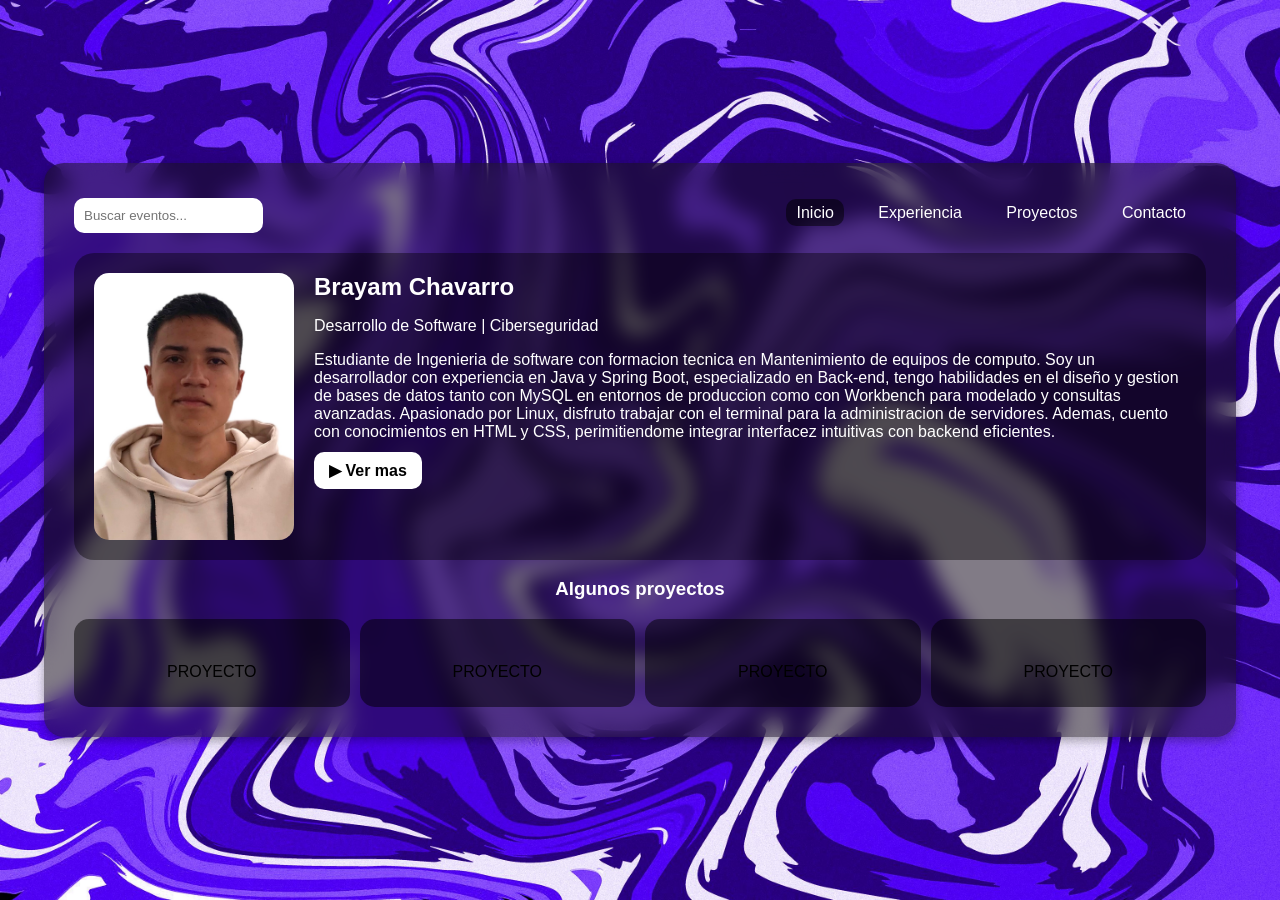
==== index.html @ 47ccb832 "portafolio" ====
<!DOCTYPE html>
<html lang="es">
<head>
    <meta charset="UTF-8">
    <meta name="viewport" content="width=device-width, initial-scale=1.0">
    <title>Brayam Chavarro</title>
    <link rel="stylesheet" href="./css/styles.css">
</head>
<body>
    <div class="container">
        <!-- Barra de navegación -->
        <nav class="navbar">
            <input type="text" placeholder="Buscar eventos..." class="search-bar">
            <div class="nav-links">
                <a href="index.html"class="nav-btn active">Inicio</a>
                <a href="experiencia.html"class="nav-btn">Experiencia</a>
                <a href="proyectos.html"class="nav-btn">Proyectos</a>
                <a href="contacto.html"class="nav-btn">Contacto</a>
                
            </div>
        </nav>

        <!-- Sección Principal -->
        <main class="main-content">
            <div class="highlight">
                <img src="./css/assets/me.jpg" alt="Brayam Chavarro picture">
                <div class="highlight-info">
                    <h2>Brayam Chavarro</h2>
                    <p>Desarrollo de Software | Ciberseguridad</p>
                    <p>Estudiante de Ingenieria de software con formacion tecnica en Mantenimiento de equipos de computo.
                    Soy un desarrollador con experiencia en Java y Spring Boot, especializado en Back-end, tengo habilidades en el diseño y gestion de bases de datos 
                    tanto con MySQL en entornos de produccion como con Workbench para modelado y consultas avanzadas.
                Apasionado por Linux, disfruto trabajar con el terminal para la administracion de servidores. Ademas, cuento con conocimientos en HTML y CSS, perimitiendome
            integrar interfacez intuitivas con backend eficientes. </p>
                    <div class="buttons">
                        <a href="sobremi.html" class="watch-btn">▶ Ver mas </a>
                        
                    </div>
                </div>
            </div>

            <!-- Lista de películas recomendadas -->
            <h3>Algunos proyectos </h3>
            <div class="movies-grid">
                <div class="movie-card">
                    <img src="flash.jpg" alt="">
                    <p>PROYECTO</p>
                </div>
                <div class="movie-card">
                    <img src="manifest.jpg" alt="">
                    <p>PROYECTO</p>
                </div>
                <div class="movie-card">
                    <img src="elemental.jpg" alt="">
                    <p>PROYECTO</p>
                </div>
                <div class="movie-card">
                    <img src="interstellar.jpg" alt="">
                    <p>PROYECTO</p>
                </div>
            </div>
        </main>
    </div>
</body>
</html>
---- css/styles.css ----
body {
    font-family: Arial, sans-serif;
    background: url('assets/background.jpg') no-repeat center center/cover;
    color: rgb(0, 0, 0);
    margin: 0;
    display: flex;
    justify-content: center;
    align-items: center;
    height: 100vh;
}

h3{
    color: white;
    display: flex;
    justify-content: center;
}

/* Contenedor principal */
.container {
    width: 90%;
    max-width: 1200px;
    background: rgba(22, 19, 19, 0.5);
    backdrop-filter: blur(10px);
    border-radius: 20px;
    padding: 20px;
    box-shadow: 0 4px 10px rgba(0, 0, 0, 0.3);
}

/* Barra de navegación */
.navbar {
    display: flex;
    justify-content: space-between;
    align-items: center;
    padding: 10px;
}

.search-bar {
    padding: 10px;
    border-radius: 10px;
    border: none;
    outline: none;
}
.nav-links-contacto{
    margin-left: 700px;
    
}

.nav-links-contacto .nav-btn-contacto  {
    background: transparent;
    border: none;
    color: white;
    margin: 0 10px;
    cursor: pointer;
    font-size: 16px;
    padding: 5px 10px;
    transition: 0.3s;
    text-decoration: none;
}


.nav-links .nav-btn  {
    background: transparent;
    border: none;
    color: white;
    margin: 0 10px;
    cursor: pointer;
    font-size: 16px;
    padding: 5px 10px;
    transition: 0.3s;
    text-decoration: none;
}

.nav-links-contacto .nav-btn-contacto.active,
.nav-links-contacto .nav-btn-contacto:hover {
    background: rgba(0, 0, 0, 0.5);
    border-radius: 10px;
}

.nav-links .nav-btn.active,
.nav-links .nav-btn:hover {
    background: rgba(0, 0, 0, 0.5);
    border-radius: 10px;
}


/* Sección principal */
.main-content {
    padding: 10px;
}

/* Destacado (Película principal) */

.highlight {
    display: flex;
    background: rgba(0, 0, 0, 0.4);
    padding: 20px;
    border-radius: 20px;
    overflow: hidden;
    color: white;
}

.highlight img{
    width: 200px;
    border-radius: 15px;
}

.highlight-info {
    margin-left: 20px;
}

.highlight-info h2{
    margin: 0;
}

.buttons {
    margin-top: 20px;
    
}

.watch-btn, .download-btn {
    background: white;
    color: black;
    border: none;
    padding: 10px 15px;
    border-radius: 10px;
    cursor: pointer;
    margin-right: 10px;
    font-weight: bold;
    text-decoration: none;
}

/* Recomendaciones */
.movies-grid {
    display: grid;
    grid-template-columns: repeat(auto-fit, minmax(150px, 1fr));
    gap: 10px;
    margin-top: 10px;
}

.movie-card {
    text-align: center;
    background: rgba(0, 0, 0, 0.5);
    padding: 10px;
    border-radius: 15px;
}

.movie-card img {
    width: 100%;
    border-radius: 10px;
}
/*contacto*/

.form-container{
    background: rgba(255, 255, 255, 0.1);
    backdrop-filter: blur(10px);
    padding: 20px;
    border-radius: 10px;
    box-shadow: 0 4px 10px rgba(0, 0, 0, 0.2);
    width: 300px;
    text-align: center;
    margin-left: 75vh;
    
}

form{
    display: flex;
    flex-direction: column;
    
}

label{
    text-align: left;
    margin-top: 15px;
    color: white;
}

input, textarea{
    padding: 10px;
    border: none;
    border-radius: 5px;
    margin-top: 5px;
    outline: none;
}

button{
    margin-top: 15px;
    background: #3498db;
    color: white;
    border: none;
    padding: 10px;
    border-radius: 5px;
    cursor: pointer;
    font-size: 16px;
}

button:hover{
    background: #2980b9;
}

#forMessage {
    margin-top: 10px;
    font-size: 14px;
    color: white;
}
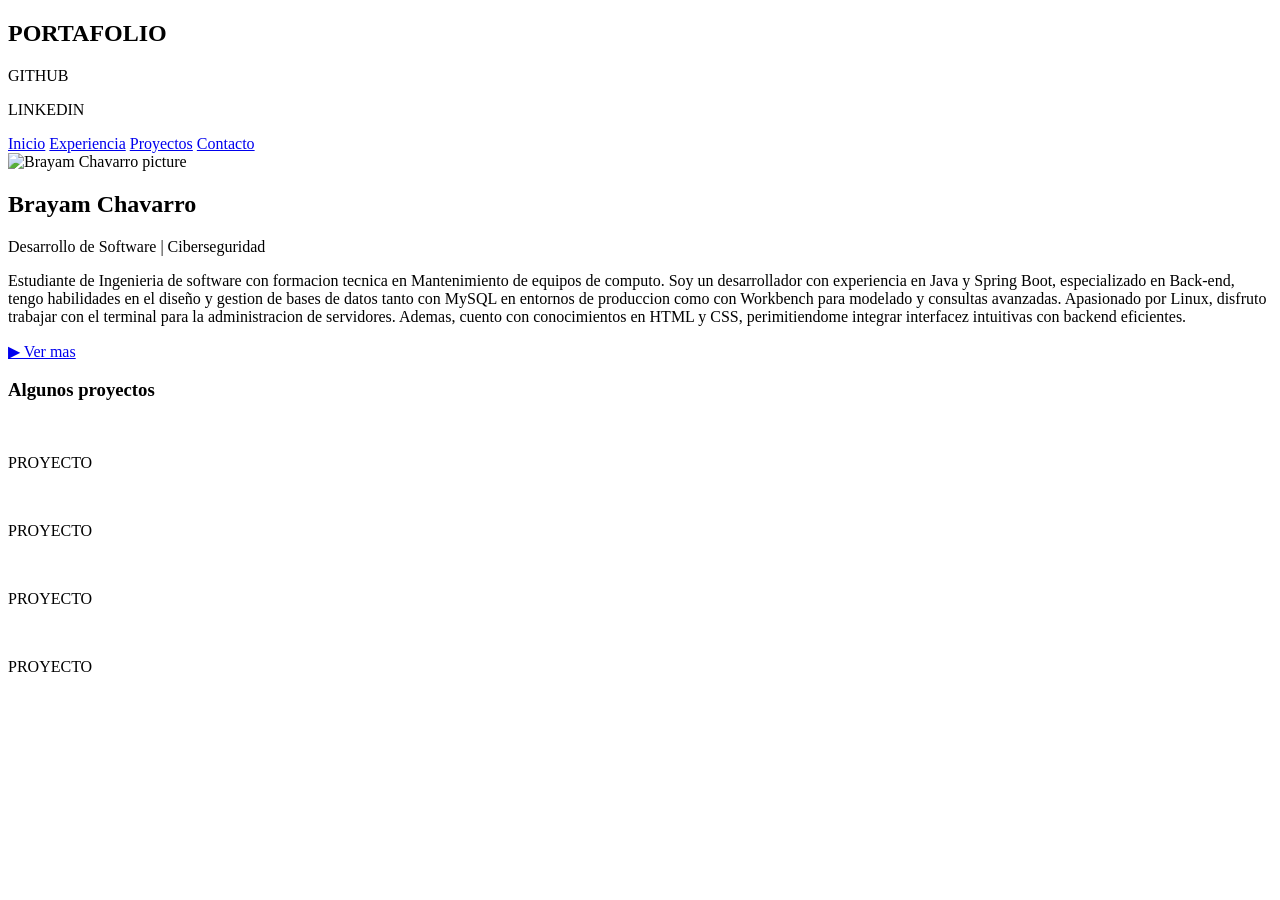
==== commit f966bdb9: "Remove unused image assets and replace contacto.html with a new version" ====
--- a/index.html
+++ b/index.html
@@ -4,18 +4,38 @@
     <meta charset="UTF-8">
     <meta name="viewport" content="width=device-width, initial-scale=1.0">
     <title>Brayam Chavarro</title>
-    <link rel="stylesheet" href="./css/styles.css">
+    <link rel="stylesheet" href="../BrayamChavarro.github.io/css/styles.css">
 </head>
 <body>
+    <div class="container-left">
+        <!-- Barra de navegación -->
+         <h2>PORTAFOLIO</h2>
+                <div class="Redes-sociales">
+                    <div class="Red-social">
+                        
+                        <p>GITHUB</p>
+                    </div>
+                    <div class="Red-social">
+                        
+                        <p>LINKEDIN</p>
+                    </div>
+                    <div class="Red-social">
+                        
+                        <p></p>
+                    </div>
+                    <div class="Red-social">
+                        
+                        <p></p>
+                    </div>
+                </div>
+            </div>
     <div class="container">
-        <!-- Barra de navegación -->
-        <nav class="navbar">
-            <input type="text" placeholder="Buscar eventos..." class="search-bar">
+       
             <div class="nav-links">
                 <a href="index.html"class="nav-btn active">Inicio</a>
-                <a href="experiencia.html"class="nav-btn">Experiencia</a>
-                <a href="proyectos.html"class="nav-btn">Proyectos</a>
-                <a href="contacto.html"class="nav-btn">Contacto</a>
+                <a href="pages/experiencia.html"class="nav-btn">Experiencia</a>
+                <a href="../BrayamChavarro.github.io/pages/proyectos.html"class="nav-btn">Proyectos</a>
+                <a href="../BrayamChavarro.github.io/pages/contacto.html"class="nav-btn">Contacto</a>
                 
             </div>
         </nav>
@@ -23,7 +43,7 @@
         <!-- Sección Principal -->
         <main class="main-content">
             <div class="highlight">
-                <img src="./css/assets/me.jpg" alt="Brayam Chavarro picture">
+                <img src="../BrayamChavarro.github.io/assets/me.jpg" alt="Brayam Chavarro picture">
                 <div class="highlight-info">
                     <h2>Brayam Chavarro</h2>
                     <p>Desarrollo de Software | Ciberseguridad</p>
@@ -41,25 +61,27 @@
 
             <!-- Lista de películas recomendadas -->
             <h3>Algunos proyectos </h3>
-            <div class="movies-grid">
-                <div class="movie-card">
+            <div class="Redes-sociales">
+                <div class="Red-social">
                     <img src="flash.jpg" alt="">
                     <p>PROYECTO</p>
                 </div>
-                <div class="movie-card">
+                <div class="Red-social">
                     <img src="manifest.jpg" alt="">
                     <p>PROYECTO</p>
                 </div>
-                <div class="movie-card">
+                <div class="Red-social">
                     <img src="elemental.jpg" alt="">
                     <p>PROYECTO</p>
                 </div>
-                <div class="movie-card">
+                <div class="Red-social">
                     <img src="interstellar.jpg" alt="">
                     <p>PROYECTO</p>
                 </div>
             </div>
         </main>
     </div>
+
+      
 </body>
 </html>
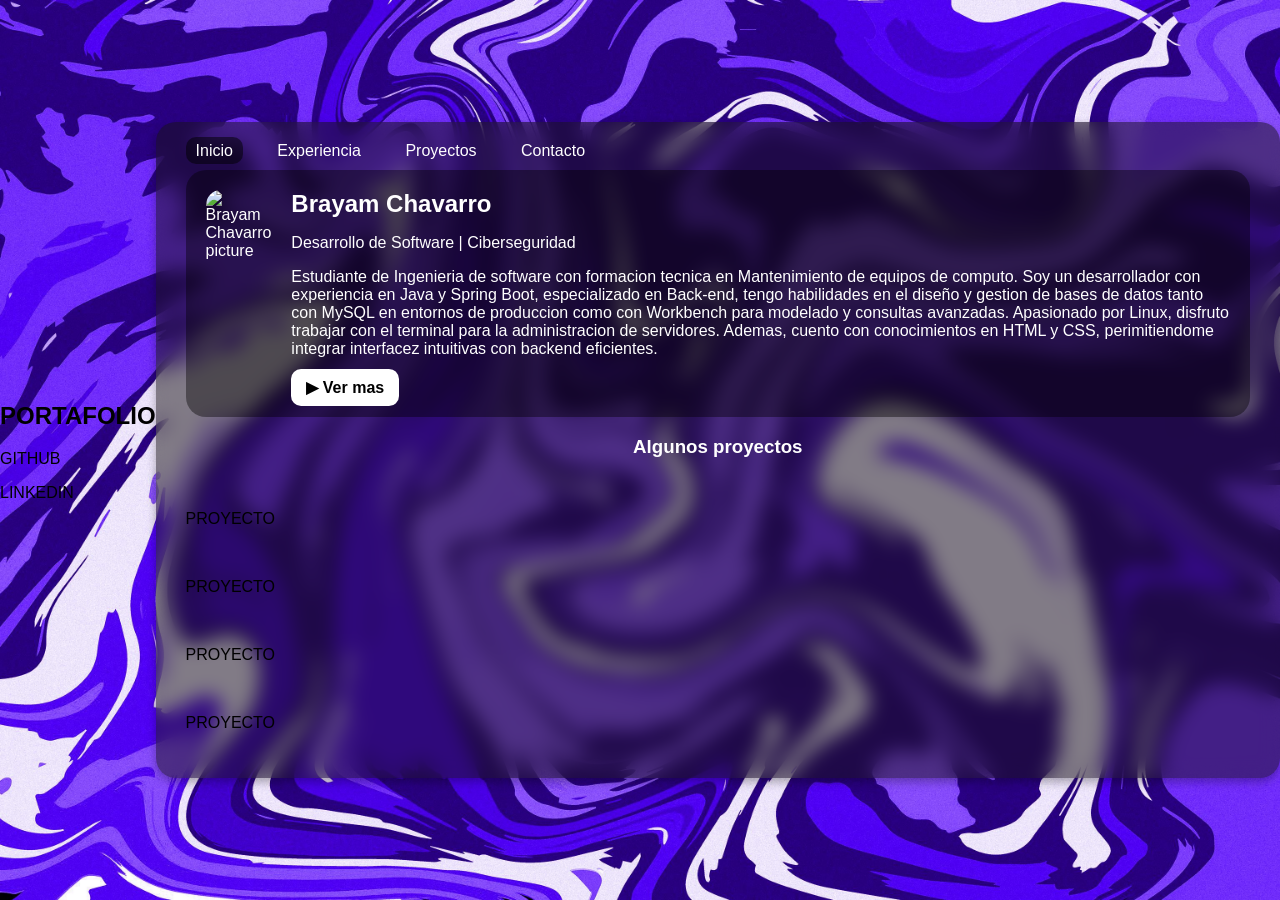
==== commit 8c82050e: "Update index.html" ====
--- a/index.html
+++ b/index.html
@@ -4,7 +4,7 @@
     <meta charset="UTF-8">
     <meta name="viewport" content="width=device-width, initial-scale=1.0">
     <title>Brayam Chavarro</title>
-    <link rel="stylesheet" href="../BrayamChavarro.github.io/css/styles.css">
+    <link rel="stylesheet" href="../css/styles.css">
 </head>
 <body>
     <div class="container-left">
@@ -84,4 +84,4 @@
 
       
 </body>
-</html>+</html>
--- a/css/styles.css
+++ b/css/styles.css
@@ -0,0 +1,272 @@
+/* Estilos generales (sin cambios en la versión desktop) */
+
+body { 
+    font-family: Arial, sans-serif;
+    background: url('assets/background.jpg') no-repeat center center/cover;
+    color: rgb(0, 0, 0);
+    margin: 0;
+    display: flex;
+    justify-content: center;
+    align-items: center;
+    height: 100vh;
+}
+
+h3 {
+    color: white;
+    display: flex;
+    justify-content: center;
+}
+
+/* Contenedor principal */
+.container {
+    width: 90%;
+    max-width: 1200px;
+    background: rgba(22, 19, 19, 0.5);
+    backdrop-filter: blur(10px);
+    border-radius: 20px;
+    padding: 20px;
+    box-shadow: 0 4px 10px rgba(0, 0, 0, 0.3);
+}
+
+/* Barra de navegación */
+.navbar {
+    display: flex;
+    justify-content: space-between;
+    align-items: center;
+    padding: 10px;
+}
+
+.search-bar {
+    padding: 10px;
+    border-radius: 10px;
+    border: none;
+    outline: none;
+}
+
+.nav-links-contacto {
+    margin-left: auto;
+    display: flex;
+}
+
+.nav-links-contacto .nav-btn-contacto,
+.nav-links .nav-btn {
+    background: transparent;
+    border: none;
+    color: white;
+    margin: 0 10px;
+    cursor: pointer;
+    font-size: 16px;
+    padding: 5px 10px;
+    transition: 0.3s;
+    text-decoration: none;
+}
+
+.nav-links-contacto .nav-btn-contacto.active,
+.nav-links-contacto .nav-btn-contacto:hover,
+.nav-links .nav-btn.active,
+.nav-links .nav-btn:hover {
+    background: rgba(0, 0, 0, 0.5);
+    border-radius: 10px;
+}
+
+/* Sección principal */
+.main-content {
+    padding: 10px;
+}
+
+/* Destacado (Película principal) */
+.highlight {
+    display: flex;
+    background: rgba(0, 0, 0, 0.4);
+    padding: 20px;
+    border-radius: 20px;
+    overflow: hidden;
+    color: white;
+}
+
+.highlight img {
+    width: 200px;
+    border-radius: 15px;
+}
+
+.highlight-info {
+    margin-left: 20px;
+}
+
+.highlight-info h2 {
+    margin: 0;
+}
+
+.buttons {
+    margin-top: 20px;
+}
+
+.watch-btn, .download-btn {
+    background: white;
+    color: black;
+    border: none;
+    padding: 10px 15px;
+    border-radius: 10px;
+    cursor: pointer;
+    margin-right: 10px;
+    font-weight: bold;
+    text-decoration: none;
+}
+
+/* Recomendaciones */
+.movies-grid {
+    display: grid;
+    grid-template-columns: repeat(auto-fit, minmax(150px, 1fr));
+    gap: 10px;
+    margin-top: 10px;
+}
+
+.movie-card {
+    text-align: center;
+    background: rgba(0, 0, 0, 0.5);
+    padding: 10px;
+    border-radius: 15px;
+}
+
+.movie-card img {
+    width: 100%;
+    border-radius: 10px;
+}
+
+/* Contacto */
+.form-container {
+    background: rgba(255, 255, 255, 0.1);
+    backdrop-filter: blur(10px);
+    padding: 20px;
+    border-radius: 10px;
+    box-shadow: 0 4px 10px rgba(0, 0, 0, 0.2);
+    width: 300px;
+    text-align: center;
+    margin-left: auto;
+    margin-right: auto;
+}
+
+/* Formularios */
+form {
+    display: flex;
+    flex-direction: column;
+}
+
+label {
+    text-align: left;
+    margin-top: 15px;
+    color: white;
+}
+
+input, textarea {
+    padding: 10px;
+    border: none;
+    border-radius: 5px;
+    margin-top: 5px;
+    outline: none;
+}
+
+button {
+    margin-top: 15px;
+    background: #3498db;
+    color: white;
+    border: none;
+    padding: 10px;
+    border-radius: 5px;
+    cursor: pointer;
+    font-size: 16px;
+}
+
+button:hover {
+    background: #2980b9;
+}
+
+#forMessage {
+    margin-top: 10px;
+    font-size: 14px;
+    color: white;
+}
+
+/* Media Queries para móvil */
+
+/* Para pantallas pequeñas */
+@media (max-width: 768px) {
+    /* Barra de navegación ocupa toda la parte superior */
+    .navbar {
+        position: fixed; /* Fija la barra de navegación en la parte superior */
+        top: 0;
+        left: 0;
+        width: 100%; /* Barra ocupa el 100% del ancho */
+        background-color: rgba(0, 0, 0, 0.7); /* Fondo oscuro */
+        padding: 15px 20px; /* Padding ajustado */
+        z-index: 1000;
+    }
+
+    .navbar .nav-links-contacto {
+        margin-left: 0;
+        margin-top: 10px;
+        justify-content: flex-start;
+    }
+
+    /* Ajustar el contenedor principal en móvil */
+    .container {
+        width: 90%;
+        margin-top: 100px; /* Para que no se solape con la navbar */
+    }
+
+    /* Destacado (Película principal) */
+    .highlight {
+        flex-direction: column;
+        align-items: center;
+        padding: 10px;
+    }
+
+    .highlight img {
+        width: 100%; /* Ajustar imagen al 100% del contenedor */
+        margin-bottom: 15px;
+    }
+
+    /* Recomendaciones */
+    .movies-grid {
+        grid-template-columns: 1fr 1fr;
+    }
+
+    .form-container {
+        width: 90%;
+        margin-left: 0;
+    }
+}
+
+/* Para pantallas muy pequeñas (teléfonos móviles) */
+@media (max-width: 480px) {
+    body {
+        flex-direction: column;
+    }
+
+    .navbar {
+        padding: 10px;
+    }
+
+    .nav-links-contacto .nav-btn-contacto,
+    .nav-links .nav-btn {
+        font-size: 14px;
+        padding: 5px 10px;
+    }
+
+    .movies-grid {
+        grid-template-columns: 1fr;
+    }
+
+    .highlight-info {
+        text-align: center;
+        margin-left: 0;
+    }
+
+    .highlight {
+        flex-direction: column;
+    }
+
+    .form-container {
+        width: 80%;
+    }
+}
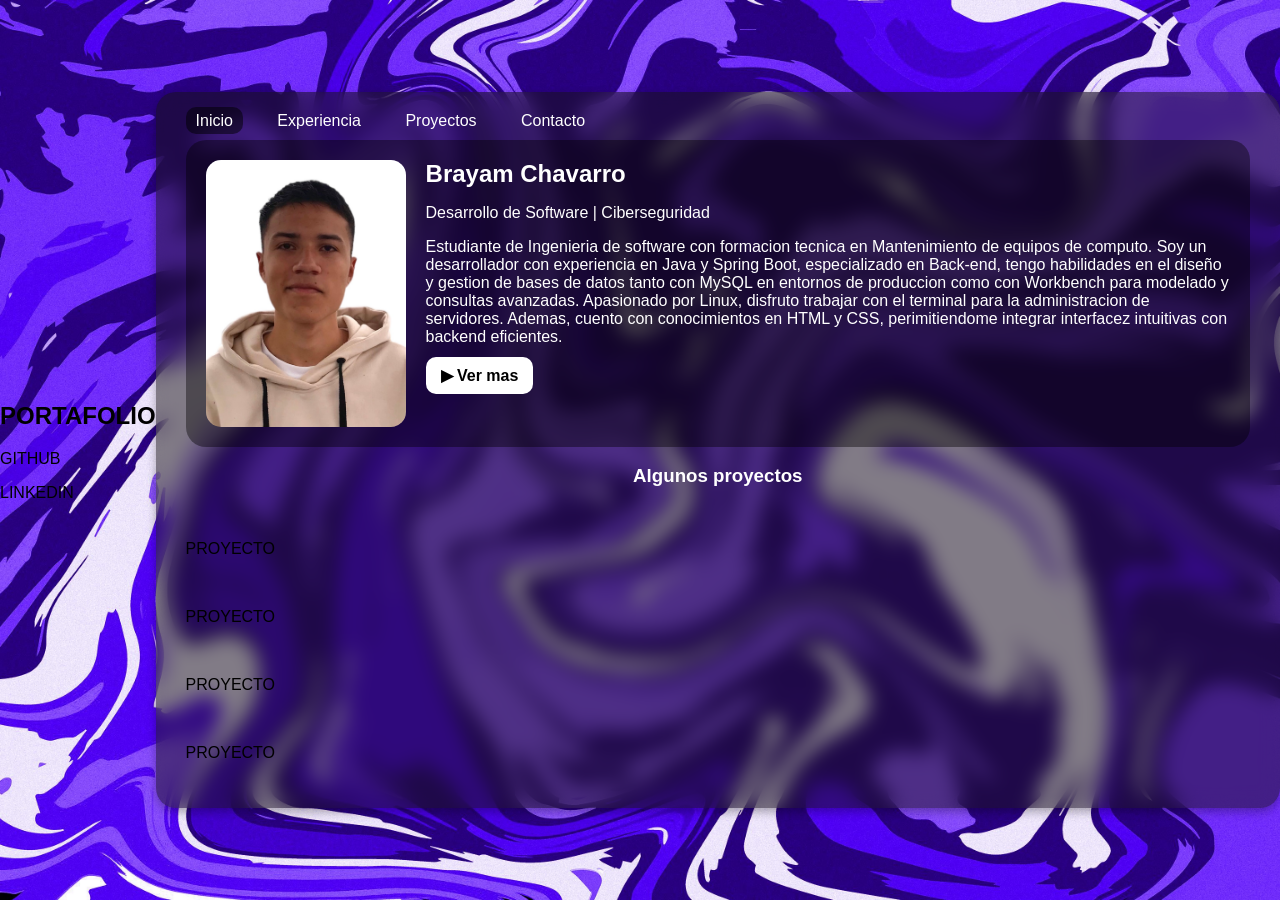
==== commit a6ea829a: "Update index.html" ====
--- a/index.html
+++ b/index.html
@@ -43,7 +43,7 @@
         <!-- Sección Principal -->
         <main class="main-content">
             <div class="highlight">
-                <img src="../BrayamChavarro.github.io/assets/me.jpg" alt="Brayam Chavarro picture">
+                <img src="./assets/me.jpg" alt="Brayam Chavarro picture">
                 <div class="highlight-info">
                     <h2>Brayam Chavarro</h2>
                     <p>Desarrollo de Software | Ciberseguridad</p>
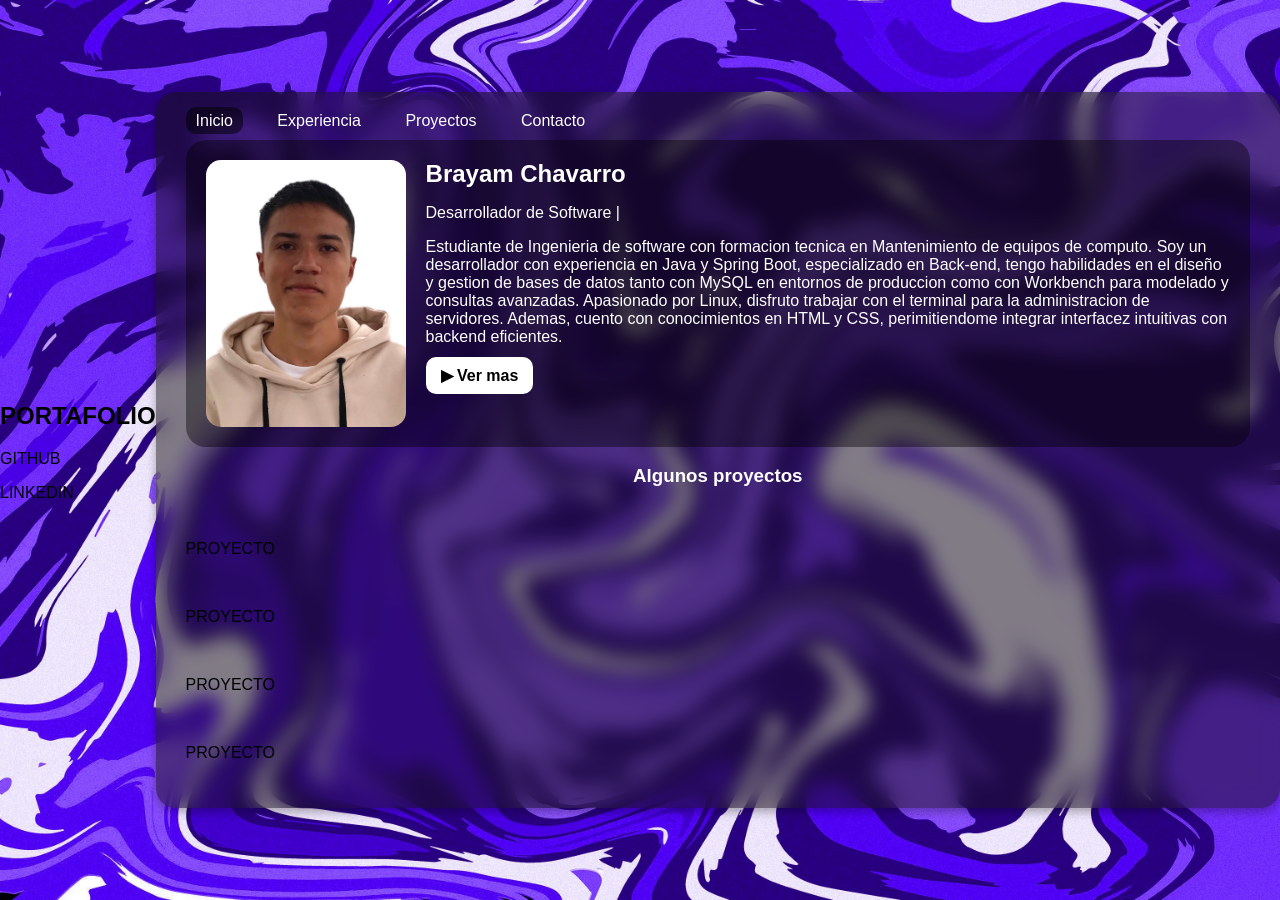
==== commit 6ef62ab9: "Refactor layout and content: adjust container height, update personal description, and improve navig" ====
--- a/index.html
+++ b/index.html
@@ -21,7 +21,7 @@
                     </div>
                     <div class="Red-social">
                         
-                        <p></p>
+                       <p></p>
                     </div>
                     <div class="Red-social">
                         
@@ -46,14 +46,14 @@
                 <img src="./assets/me.jpg" alt="Brayam Chavarro picture">
                 <div class="highlight-info">
                     <h2>Brayam Chavarro</h2>
-                    <p>Desarrollo de Software | Ciberseguridad</p>
+                    <p>Desarrollador de Software |</p>
                     <p>Estudiante de Ingenieria de software con formacion tecnica en Mantenimiento de equipos de computo.
                     Soy un desarrollador con experiencia en Java y Spring Boot, especializado en Back-end, tengo habilidades en el diseño y gestion de bases de datos 
                     tanto con MySQL en entornos de produccion como con Workbench para modelado y consultas avanzadas.
                 Apasionado por Linux, disfruto trabajar con el terminal para la administracion de servidores. Ademas, cuento con conocimientos en HTML y CSS, perimitiendome
             integrar interfacez intuitivas con backend eficientes. </p>
                     <div class="buttons">
-                        <a href="sobremi.html" class="watch-btn">▶ Ver mas </a>
+                        <a href="../BrayamChavarro.github.io/pages/sobremi.html" class="watch-btn">▶ Ver mas </a>
                         
                     </div>
                 </div>
